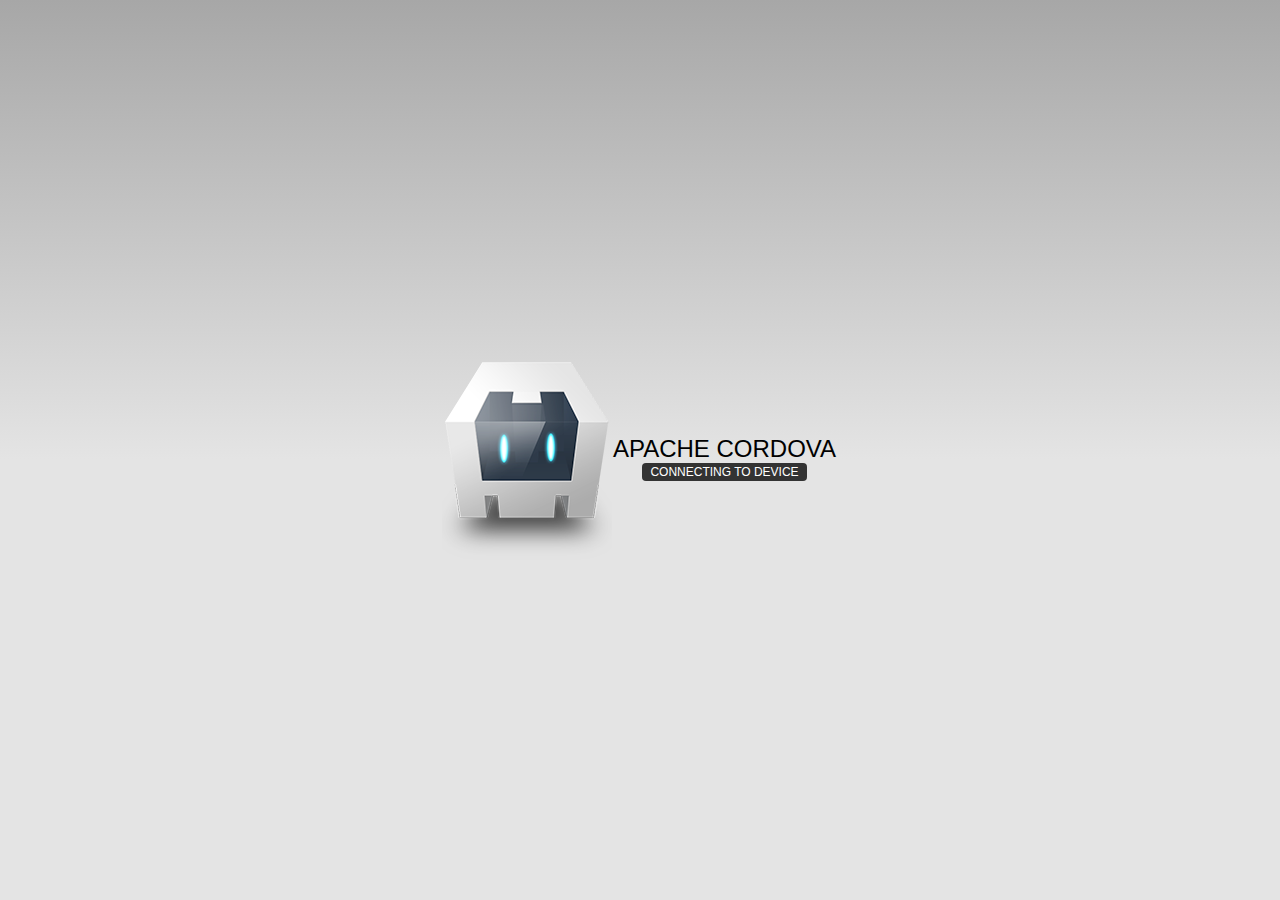
==== www/index.html @ 59b8a79a "Initial App commit" ====
<!DOCTYPE html>
<!--
    Licensed to the Apache Software Foundation (ASF) under one
    or more contributor license agreements.  See the NOTICE file
    distributed with this work for additional information
    regarding copyright ownership.  The ASF licenses this file
    to you under the Apache License, Version 2.0 (the
    "License"); you may not use this file except in compliance
    with the License.  You may obtain a copy of the License at

    http://www.apache.org/licenses/LICENSE-2.0

    Unless required by applicable law or agreed to in writing,
    software distributed under the License is distributed on an
    "AS IS" BASIS, WITHOUT WARRANTIES OR CONDITIONS OF ANY
     KIND, either express or implied.  See the License for the
    specific language governing permissions and limitations
    under the License.
-->
<html>
    <head>
        <!--
        Customize this policy to fit your own app's needs. For more guidance, see:
            https://github.com/apache/cordova-plugin-whitelist/blob/master/README.md#content-security-policy
        Some notes:
            * gap: is required only on iOS (when using UIWebView) and is needed for JS->native communication
            * https://ssl.gstatic.com is required only on Android and is needed for TalkBack to function properly
            * Disables use of inline scripts in order to mitigate risk of XSS vulnerabilities. To change this:
                * Enable inline JS: add 'unsafe-inline' to default-src
        -->
        <meta http-equiv="Content-Security-Policy" content="default-src 'self' data: gap: https://ssl.gstatic.com 'unsafe-eval'; style-src 'self' 'unsafe-inline'; media-src *">
        <meta name="format-detection" content="telephone=no">
        <meta name="msapplication-tap-highlight" content="no">
        <meta name="viewport" content="user-scalable=no, initial-scale=1, maximum-scale=1, minimum-scale=1, width=device-width">
        <link rel="stylesheet" type="text/css" href="css/index.css">
        <title>Hello World</title>
    </head>
    <body>
        <div class="app">
            <h1>Apache Cordova</h1>
            <div id="deviceready" class="blink">
                <p class="event listening">Connecting to Device</p>
                <p class="event received">Device is Ready</p>
            </div>
        </div>
        <script type="text/javascript" src="cordova.js"></script>
        <script type="text/javascript" src="js/index.js"></script>
    </body>
</html>
---- www/css/index.css ----
/*
 * Licensed to the Apache Software Foundation (ASF) under one
 * or more contributor license agreements.  See the NOTICE file
 * distributed with this work for additional information
 * regarding copyright ownership.  The ASF licenses this file
 * to you under the Apache License, Version 2.0 (the
 * "License"); you may not use this file except in compliance
 * with the License.  You may obtain a copy of the License at
 *
 * http://www.apache.org/licenses/LICENSE-2.0
 *
 * Unless required by applicable law or agreed to in writing,
 * software distributed under the License is distributed on an
 * "AS IS" BASIS, WITHOUT WARRANTIES OR CONDITIONS OF ANY
 * KIND, either express or implied.  See the License for the
 * specific language governing permissions and limitations
 * under the License.
 */
* {
    -webkit-tap-highlight-color: rgba(0,0,0,0); /* make transparent link selection, adjust last value opacity 0 to 1.0 */
}

body {
    -webkit-touch-callout: none;                /* prevent callout to copy image, etc when tap to hold */
    -webkit-text-size-adjust: none;             /* prevent webkit from resizing text to fit */
    -webkit-user-select: none;                  /* prevent copy paste, to allow, change 'none' to 'text' */
    background-color:#E4E4E4;
    background-image:linear-gradient(top, #A7A7A7 0%, #E4E4E4 51%);
    background-image:-webkit-linear-gradient(top, #A7A7A7 0%, #E4E4E4 51%);
    background-image:-ms-linear-gradient(top, #A7A7A7 0%, #E4E4E4 51%);
    background-image:-webkit-gradient(
        linear,
        left top,
        left bottom,
        color-stop(0, #A7A7A7),
        color-stop(0.51, #E4E4E4)
    );
    background-attachment:fixed;
    font-family:'HelveticaNeue-Light', 'HelveticaNeue', Helvetica, Arial, sans-serif;
    font-size:12px;
    height:100%;
    margin:0px;
    padding:0px;
    text-transform:uppercase;
    width:100%;
}

/* Portrait layout (default) */
.app {
    background:url(../img/logo.png) no-repeat center top; /* 170px x 200px */
    position:absolute;             /* position in the center of the screen */
    left:50%;
    top:50%;
    height:50px;                   /* text area height */
    width:225px;                   /* text area width */
    text-align:center;
    padding:180px 0px 0px 0px;     /* image height is 200px (bottom 20px are overlapped with text) */
    margin:-115px 0px 0px -112px;  /* offset vertical: half of image height and text area height */
                                   /* offset horizontal: half of text area width */
}

/* Landscape layout (with min-width) */
@media screen and (min-aspect-ratio: 1/1) and (min-width:400px) {
    .app {
        background-position:left center;
        padding:75px 0px 75px 170px;  /* padding-top + padding-bottom + text area = image height */
        margin:-90px 0px 0px -198px;  /* offset vertical: half of image height */
                                      /* offset horizontal: half of image width and text area width */
    }
}

h1 {
    font-size:24px;
    font-weight:normal;
    margin:0px;
    overflow:visible;
    padding:0px;
    text-align:center;
}

.event {
    border-radius:4px;
    -webkit-border-radius:4px;
    color:#FFFFFF;
    font-size:12px;
    margin:0px 30px;
    padding:2px 0px;
}

.event.listening {
    background-color:#333333;
    display:block;
}

.event.received {
    background-color:#4B946A;
    display:none;
}

@keyframes fade {
    from { opacity: 1.0; }
    50% { opacity: 0.4; }
    to { opacity: 1.0; }
}
 
@-webkit-keyframes fade {
    from { opacity: 1.0; }
    50% { opacity: 0.4; }
    to { opacity: 1.0; }
}
 
.blink {
    animation:fade 3000ms infinite;
    -webkit-animation:fade 3000ms infinite;
}
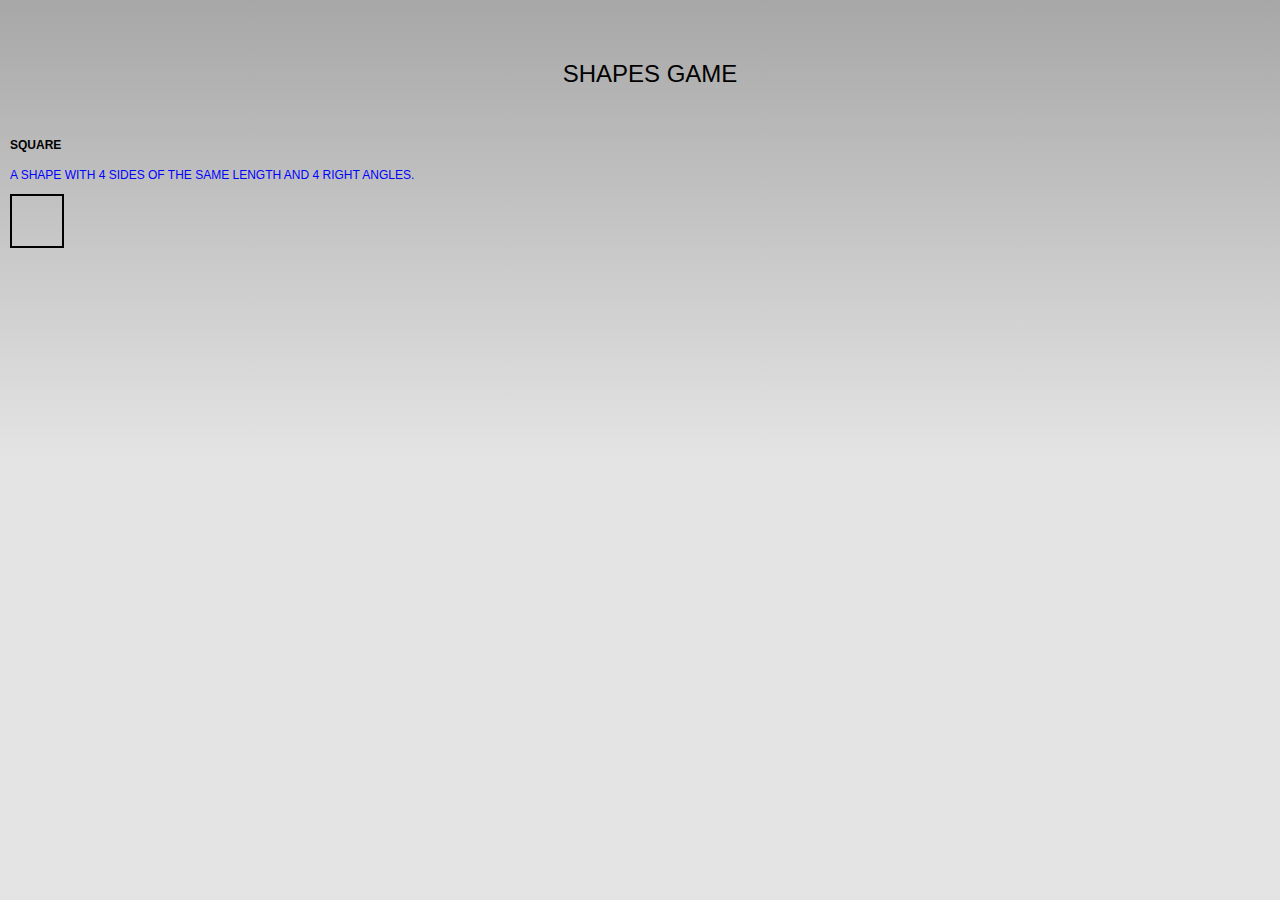
==== commit 8b72f427: "Checking in code to create a square." ====
--- a/www/index.html
+++ b/www/index.html
@@ -36,13 +36,11 @@
         <title>Hello World</title>
     </head>
     <body>
-        <div class="app">
-            <h1>Apache Cordova</h1>
-            <div id="deviceready" class="blink">
-                <p class="event listening">Connecting to Device</p>
-                <p class="event received">Device is Ready</p>
-            </div>
-        </div>
+    <h1>Shapes Game </h1>
+    <h4>Square</h4>
+    <p> A shape with 4 sides of the same length and 4 right angles.</p>
+    <div id="square">
+    </div>
         <script type="text/javascript" src="cordova.js"></script>
         <script type="text/javascript" src="js/index.js"></script>
     </body>
--- a/www/css/index.css
+++ b/www/css/index.css
@@ -40,7 +40,7 @@
     font-size:12px;
     height:100%;
     margin:0px;
-    padding:0px;
+    padding:10px;
     text-transform:uppercase;
     width:100%;
 }
@@ -72,11 +72,15 @@
 h1 {
     font-size:24px;
     font-weight:normal;
-    margin:0px;
+    margin:50px;
     overflow:visible;
     padding:0px;
-    text-align:center;
-}
+    text-align:center; 
+
+}    p {
+        padding-right: 10px;
+        color: blue;
+    }
 
 .event {
     border-radius:4px;
@@ -113,3 +117,7 @@
     animation:fade 3000ms infinite;
     -webkit-animation:fade 3000ms infinite;
 }
+#square {
+        width:50px;
+        height:50px;
+        border:2px solid #000;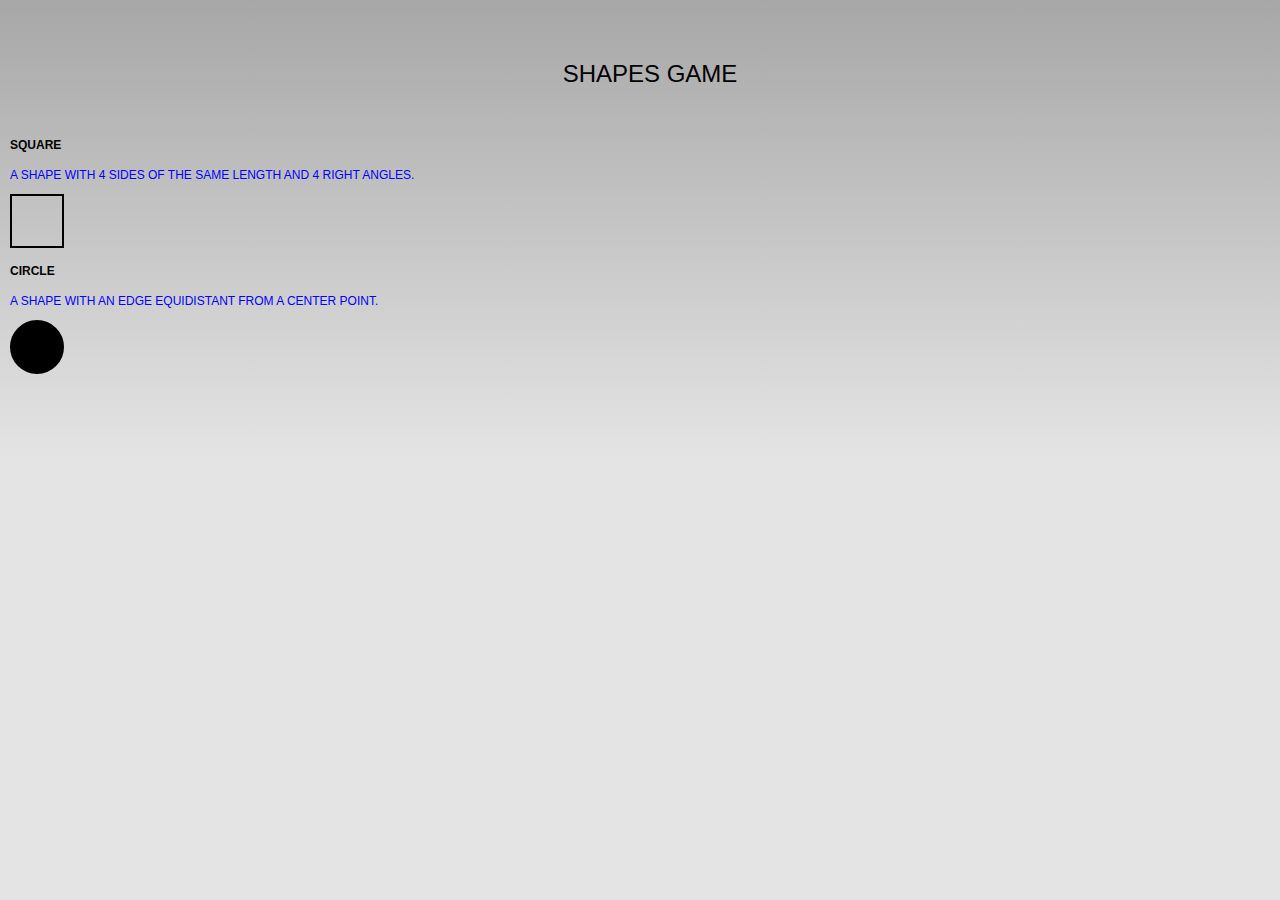
==== commit e324b69e: "Checking in code to create a circle." ====
--- a/www/index.html
+++ b/www/index.html
@@ -36,7 +36,8 @@
         <title>Hello World</title>
     </head>
     <body>
-    <h1>Shapes Game </h1>
+    <h1>Shapes Game 
+    </h1> 
     <h4>Square</h4>
     <p> A shape with 4 sides of the same length and 4 right angles.</p>
     <div id="square">
@@ -45,3 +46,8 @@
         <script type="text/javascript" src="js/index.js"></script>
     </body>
 </html>
+
+<h4>Circle</h4>
+    <p>A shape with an edge equidistant from a center point.</p>
+    <div id="circle">
+    </div>
--- a/www/css/index.css
+++ b/www/css/index.css
@@ -120,4 +120,19 @@
 #square {
         width:50px;
         height:50px;
-        border:2px solid #000;+        border:2px solid #000;
+    }
+
+ #circle {
+        width: 50px;
+        height: 50px;
+        border:2px solid #000;
+        border-radius: 50%;
+        background: black;
+    }
+
+
+
+
+
+
